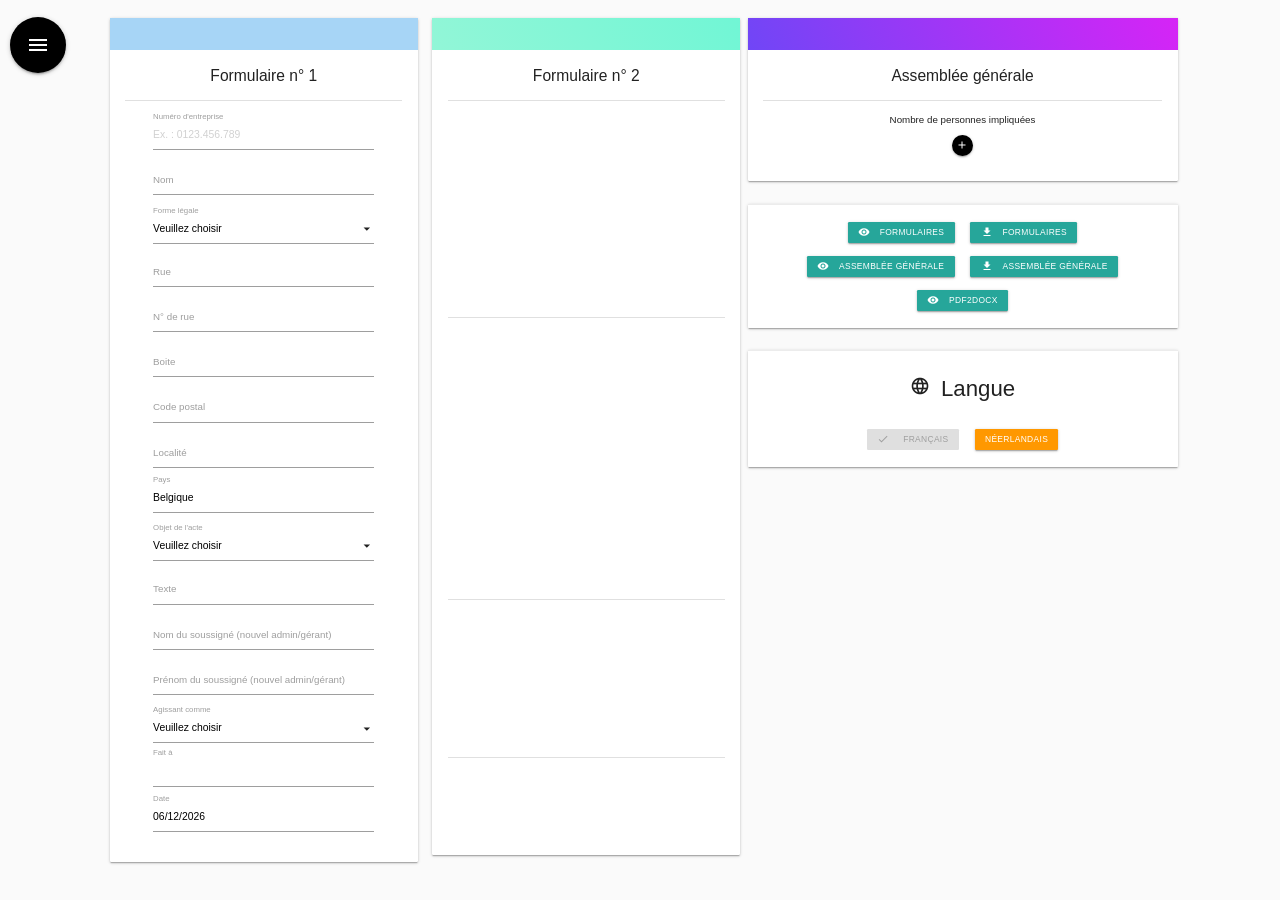
==== pages/form_fr.html @ 7737119e "Created FR and NL pages" ====
<!DOCTYPE html>
<html lang="fr">
<head>
    <meta charset="UTF-8">
    <title>Formulaire du moniteur belge</title>
    <script src="../js/jspdf.min.js"></script>
    <script src="https://cdnjs.cloudflare.com/ajax/libs/jquery/3.5.1/jquery.min.js"></script>

    <link rel="stylesheet" type="text/css" href="../css/style.css">
    <link rel="stylesheet" href="../css/materialize.min.css">
    <link href="https://fonts.googleapis.com/icon?family=Material+Icons" rel="stylesheet">
    <link rel="stylesheet" href="https://use.fontawesome.com/releases/v5.6.3/css/all.css" integrity="sha384-UHRtZLI+pbxtHCWp1t77Bi1L4ZtiqrqD80Kn4Z8NTSRyMA2Fd33n5dQ8lWUE00s/" crossorigin="anonymous">
</head>
<body>

<!-- side nav content -->
<ul id="slide-out" class="sidenav" style="width: 20%; border-top-right-radius: 2%;">
    <li>
        <div class="user-view">
            <div class="background" style="background-color: #6b002b;
                    background-image: linear-gradient(62deg, #4e001f 0%, #7e0033 100%);">
            </div>
        </div>
    </li>

    <li class="input-field" style="padding: 30px;">
        <input id="num_bce" type="text" class="materialize-textarea" placeholder="Ex. : 0123.456.789">
        <label style="padding: 30px;" for="num_bce">Numéro d'entreprise</label>
    </li>
    <li>
        <center>
            <button onclick="rechercheBCE()" class="btn-small red"><i class="material-icons left">format_list_bulleted</i> Rechercher dans la BCE</button>
        </center>
    </li>
    <li>
        <center>
            <button onclick="rechercheStatut()" class="btn-small brown"><i class="material-icons left">format_list_bulleted</i> Rechercher des statuts</button>
        </center>
    </li>
</ul>

<div style="padding: 10px; position: fixed;">
    <a href="#" data-target="slide-out" class="sidenav-trigger btn-floating btn-large waves-effect waves-light black">
        <i class="material-icons">menu</i>
    </a>
</div>


<div id="invoice_form">
    <div class="row">
        <div class="col" style="width: 30%;">
            <div class="card">
                <div class="card-image" style="background-color: rgba(167,213,246,0.6);
                            background-image: linear-gradient(62deg, #a7d5f6 0%, #a7d5f6 100%);
                            height: 50px;">
                </div>
                <div class="card-content">
                    <span class="card-title">Formulaire n° 1</span>
                    <center>
                        <div class="divider" style="margin-top: 20px; margin-bottom: 20px;"></div>
                        <div class="input-field  invoice_element" style="margin-top: 30px;">
                            <input onchange="setRecherche(value)" type="text" class="materialize-textarea" id="numero_entreprise" placeholder="Ex. : 0123.456.789">
                            <label for="numero_entreprise">Numéro d'entreprise</label>
                        </div>

                        <div class="input-field  invoice_element">
                            <input type="text" class="materialize-textarea" id="nom">
                            <label for="nom">Nom</label>
                        </div>


                        <div class="input-field invoice_element" style="margin-top: 20px;margin-bottom: 20px;">
                            <select id="select_forme_legale">
                                <option value="" disabled selected>Veuillez choisir</option>
                                <option value="Société anonyme">(SA) - Société anonyme</option>
                                <option value="Société à responsabilité limitée">(SRL) - Société à responsabilité limitée</option>
                                <option value="Société privée à responsabilité limitée">(SPRL) - Société privée à responsabilité limitée</option>
                                <option value="Société privée à responsabilité limitée starter">(SPRL-S) - Société privée à responsabilité limitée starter</option>
                                <option value="Société coopérative à responsabilité limitée">(SCRL) - Société coopérative à responsabilité limitée</option>
                                <option value="Société coopérative à responsabilité illimitée">(SCRI) - Société coopérative à responsabilité illimitée</option>
                                <option value="Société en nom collectif">(SNC) - Société en nom collectif</option>
                                <option value="Société en commandite simple">(SCS) - Société en commandite simple</option>
                                <option value="Société en commandite par actions">(SCA) - Société en commandite par actions</option>
                                <option value="Association sans but lucratif">(ASBL) - Association sans but lucratif</option>
                            </select>
                            <label for="select_forme_legale">Forme légale</label>
                        </div>

                        <div class="input-field invoice_element">
                            <input type="text" class="materialize-textarea" id="rue">
                            <label for="rue">Rue</label>
                        </div>

                        <div class="input-field  invoice_element">
                            <input type="text" class="materialize-textarea" id="numero_rue">
                            <label for="numero_rue">N° de rue</label>
                        </div>

                        <div class="input-field  invoice_element">
                            <input type="text" class="materialize-textarea" id="boite">
                            <label for="boite">Boite</label>
                        </div>

                        <div class="input-field  invoice_element">
                            <input type="text" class="materialize-textarea" id="code_postal">
                            <label for="code_postal">Code postal</label>
                        </div>

                        <div class="input-field  invoice_element">
                            <input onchange="setFaitA(this.value)" type="text" class="materialize-textarea" id="localite">
                            <label for="localite">Localité</label>
                        </div>

                        <div class="input-field  invoice_element">
                            <input type="text" class="materialize-textarea" id="pays" value="Belgique">
                            <label for="pays">Pays</label>
                        </div>

                        <div class="input-field invoice_element" style="margin-top: 20px;margin-bottom: 20px;">
                            <select onchange="checkFormeLegale()" id="select_objet_acte" multiple>
                                <option value="" disabled>Veuillez choisir</option>
                                <option value="Nomination d'un gérant">Nomination d'un gérant</option>
                                <option value="Nomination d'un administrateur">Nomination d'un administrateur</option>
                                <option value="Démission d'un gérant">Démission d'un gérant</option>
                                <option value="Démission d'un administrateur">Démission d'un administrateur</option>
                                <option value="Transfert des parts sociales">Transfert des parts sociales</option>
                                <option value="Transfert des actions">Transfert des actions</option>
                                <option value="Transfert du siège social">Transfert du siège social</option>
                                <option value="Changement de forme légale">Changement de forme légale</option>
                            </select>
                            <label>Objet de l'acte</label>
                        </div>

                        <div class="input-field  invoice_element">
                            <input type="text" class="materialize-textarea" id="texte">
                            <label for="texte">Texte</label>
                        </div>

                        <div class="input-field  invoice_element">
                            <input type="text" class="materialize-textarea" id="soussigne">
                            <label for="soussigne">Nom du soussigné (nouvel admin/gérant)</label>
                        </div>

                        <div class="input-field  invoice_element">
                            <input type="text" class="materialize-textarea" id="soussigneP">
                            <label for="soussigneP">Prénom du soussigné (nouvel admin/gérant)</label>
                        </div>

                        <div class="input-field invoice_element" style="margin-top: 20px;margin-bottom: 20px;">
                            <select id="select_agissant_comme">
                                <option value="" disabled selected>Veuillez choisir</option>
                                <option value="directeur">Directeur</option>
                                <option value="gérant">Gérant</option>
                                <option value="administrateur">Administrateur</option>
                                <option value="associé">Associé</option>
                                <option value="membre">Membre</option>
                                <option value="notaire">Notaire</option>
                                <option value="mandataire">Mandataire</option>
                                <option value="liquidateur">Liquidateur</option>
                            </select>
                            <label for="select_agissant_comme">Agissant comme</label>
                        </div>

                        <div class="input-field  invoice_element">
                            <input type="text" class="materialize-textarea" id="fait_a" placeholder="">
                            <label for="fait_a">Fait à</label>
                        </div>

                        <div class="input-field  invoice_element">
                            <input type="text" class="datepicker" id="date">
                            <label for="date">Date</label>
                        </div>
                    </center>
                </div>
            </div>
        </div>

        <div class="col" style="width: 30%;">
            <div class="card">
                <div class="card-image" style="background-color: rgba(144,246,202,0.6);
                            background-image: linear-gradient(62deg, #92f6d7 0%, #71f6d5 100%);
                            height: 50px;">
                </div>
                <div class="card-content">
                    <span class="card-title">Formulaire n° 2</span>
                    <div class="divider" style="margin-top: 20px; margin-bottom: 20px;"></div>
                    <center>

                        <div id="ancienGerant" style="visibility: hidden; margin-bottom: 20px;">
                            <span class="card-title">Ancienne gérance/administration</span>
                            <div class="input-field">
                                <input type="text" class="materialize-textarea" id="nom_ancien" style="width: 48%; margin-right: 5px;" placeholder="Nom de l'ancien gérant/admin">
                                <input type="text" class="materialize-textarea" id="prenom_ancien" style="width: 48%;" placeholder="Prénom de l'ancien gérant/admin">
                            </div>
                            <div style="margin-bottom: 20px;">
                                <button onclick="rechercherAncienGerant()" class="btn-small grey white-text"><i class="material-icons left">format_list_bulleted</i> Rechercher l'ancien gérant/admin</button>
                            </div>
                            <div class="input-field  invoice_element" style="margin-bottom: 20px;">
                                <p><label><input class='with-gap' name="sexe_gerant_ancien" type='radio' value='Male' checked/><span>Homme</span></label></p>
                                <p><label><input class='with-gap' name="sexe_gerant_ancien" type='radio' value='Femelle'/><span>Femme</span></label></p>
                            </div>
                            <div class="input-field invoice_element">
                                <input type="text" class="materialize-textarea" id="registre_national_ancien" placeholder="Ex. : 71.06.08-599.15">
                                <label for="registre_national_ancien">Numéro de registre national</label>
                            </div>
                        </div>
                        <div class="divider" style="margin-top: 20px; margin-bottom: 20px;"></div>

                        <div id="nouveauGerant" style="visibility: hidden">
                            <span class="card-title">Nouvelle gérance/administration</span>
                            <div class="input-field">
                                <input type="text" class="materialize-textarea" id="nom_new" style="width: 48%; margin-right: 5px;" placeholder="Nom du nouveau gérant/admin">
                                <input type="text" class="materialize-textarea" id="prenom_new" style="width: 48%;" placeholder="Prénom du nouveau gérant/admin">
                            </div>
                            <div class="input-field">
                                <input type="text" class="materialize-textarea" id="rue_new_gerant" style="width: 60%; margin-right: 5px;" placeholder="Rue du nouveau gérant/admin">
                                <input type="text" class="materialize-textarea" id="numero_new_gerant" style="width: 25%; margin-right: 5px;" placeholder="Numéro de rue">
                                <input type="text" class="materialize-textarea" id="boite_new_gerant" style="width: 10%;" placeholder="Boite">
                            </div>
                            <div class="input-field">
                                <input type="text" class="materialize-textarea" id="code_postal_new_gerant" style="width: 30%; margin-right: 7%;" placeholder="Code postal">
                                <input type="text" class="materialize-textarea" id="localite_new_gerant" style="width: 60%;" placeholder="Localité du nouveau gérant/admin">
                            </div>
                            <div class="input-field">
                                <input type="text" class="materialize-textarea" id="pays_new_gerant" value="Belgique" style="width: 30%; margin-right: 7%;" placeholder="Pays du nouveau gérant/admin">
                                <input type="text" class="materialize-textarea" id="registre_national_nouveau" style="width: 60%;" placeholder="Numéro de registre national">
                                <span class="helper-text">Ex. : 71.06.08-599.15</span>
                            </div>
                            <div class="input-field  invoice_element" style="margin-bottom: 20px;">
                                <p><label><input class='with-gap' name="sexe_gerant_new" type='radio' value='Male' checked/><span>Homme</span></label></p>
                                <p><label><input class='with-gap' name="sexe_gerant_new" type='radio' value='Femelle'/><span>Femme</span></label></p>
                            </div>
                        </div>
                        <div class="divider" style="margin-top: 20px; margin-bottom: 20px;"></div>

                        <div id="div_siege_new" style="visibility: hidden; margin-top: 20px;margin-bottom: 20px;">
                            <span class="card-title">Nouveau siège social</span>
                            <div class="input-field" style="margin-top: 30px;">
                                <input type="text" class="materialize-textarea" id="rue_new" style="width: 60%; margin-right: 5px;" placeholder="Rue">
                                <input type="text" class="materialize-textarea" id="numero_new" style="width: 25%; margin-right: 5px;" placeholder="Numéro de rue">
                                <input type="text" class="materialize-textarea" id="boite_new" style="width: 10%;" placeholder="Boite">
                            </div>
                            <div class="input-field" style="margin-top: 30px;">
                                <input type="text" class="materialize-textarea" id="code_postal_new" style="width: 30%; margin-right: 7%;" placeholder="Code postal">
                                <input type="text" class="materialize-textarea" id="localite_new" style="width: 30%; margin-right: 7%;" placeholder="Localité">
                                <input type="text" class="materialize-textarea" id="pays_new" value="Belgique" style="width: 22%;" placeholder="Pays">
                            </div>
                        </div>
                        <div class="divider" style="margin-top: 20px; margin-bottom: 20px;"></div>

                        <div id="div_forme_legale_new" class="input-field invoice_element" style="margin-top: 20px;margin-bottom: 20px; visibility: hidden;">
                            <span class="card-title">Nouvelle forme légale</span>
                            <select id="select_forme_legale_new">
                                <option value="" disabled selected>Veuillez choisir</option>
                                <option value="Société anonyme">(SA) - Société anonyme</option>
                                <option value="Société à responsabilité limitée">(SRL) - Société à responsabilité limitée</option>
                                <option value="Société privée à responsabilité limitée">(SPRL) - Société privée à responsabilité limitée</option>
                                <option value="Société privée à responsabilité limitée starter">(SPRL-S) - Société privée à responsabilité limitée starter</option>
                                <option value="Société coopérative à responsabilité limitée">(SCRL) - Société coopérative à responsabilité limitée</option>
                                <option value="Société coopérative à responsabilité illimitée">(SCRI) - Société coopérative à responsabilité illimitée</option>
                                <option value="Société en nom collectif">(SNC) - Société en nom collectif</option>
                                <option value="Société en commandite simple">(SCS) - Société en commandite simple</option>
                                <option value="Société en commandite par actions">(SCA) - Société en commandite par actions</option>
                                <option value="Association sans but lucratif">(ASBL) - Association sans but lucratif</option>
                            </select>

                        </div>
                    </center>
                </div>
            </div>
        </div>

        <div class="col" style="width: 40%;">
            <div class="row">
                <div class="card">
                    <div class="card-image" style="background-color: rgba(204,117,246,0.6);
                                background-image: linear-gradient(62deg, #7046f6 0%, #d624f6 100%);
                                height: 50px;">
                    </div>
                    <div class="card-content">
                        <span class="card-title">Assemblée générale</span>
                        <center>

                            <div class="divider" style="margin-top: 20px; margin-bottom: 20px;"></div>

                            <div class="input-field invoice_element">
                                <p style="margin-bottom: 10px;">Nombre de personnes impliquées</p>
                                <a onclick="ajouterDesPersonnes()" id="nb" class="btn-floating btn-small waves-effect waves-light black"><i class="material-icons">add</i></a>
                            </div>
                            <div id="div_nb"></div>

                        </center>
                    </div>
                </div>
            </div>

            <div class="row">
                <div class="card">
                    <div class="card-action">
                        <button onclick="generateForms(false)" class="btn-small" style="margin: 10px 10px 10px 10px"><i class="material-icons left">remove_red_eye</i> Formulaires</button>
                        <button onclick="generateForms(true)" class="btn-small" style="margin: 10px 10px 10px 10px"><i class="material-icons left">file_download</i>  Formulaires</button>
                        <button onclick="generateAG(false)" class="btn-small" style="margin: 10px 10px 10px 10px"><i class="material-icons left">remove_red_eye</i> Assemblée générale</button>
                        <button onclick="generateAG(true)" class="btn-small" style="margin: 10px 10px 10px 10px"><i class="material-icons left">file_download</i>  Assemblée générale</button>
                        <button onclick="window.open('https://pdf2docx.com/fr/', '_blank')" class="btn-small" style="margin: 10px;"><i class="material-icons left">remove_red_eye</i>PDF2DOCX</button>
                    </div>
                </div>
            </div>

            <div class="row">
                <div class="card">
                    <div class="card-action">
                        <div class="row">
                            <h4><span class="material-icons huge">language</span>&ensp;Langue</h4>
                        </div>
                        <button id="setLanguageToFr" onclick="window.location.href='form_fr.html'" class="btn-small light-blue" style="margin: 10px 10px 10px 10px">Français</button>
                        <button id="setLanguageToNl" onclick="window.location.href='form_nl.html'" class="btn-small orange" style="margin: 10px 10px 10px 10px">Néerlandais</button>
                    </div>
                </div>
            </div>
        </div>
    </div>
</div>
</body>


<script src="../js/materialize.min.js"></script>
<script src="../js/fr/generate_forms.js"></script>
<script src="../js/fr/generate_general_assembly.js"></script>
<script src="../js/docx.js"></script>
<script>
    let language = 'fr';
    setLanguage(language);

    var personID = 0;
    var cessionID = [];

    document.addEventListener('DOMContentLoaded', function() {
        var elems = document.querySelectorAll('.sidenav');
        var instances = M.Sidenav.init(elems, {});
    });

    $(document).ready(function(){
        $('select').formSelect();
    });

    $(document).ready(function(){
        $('.datepicker').datepicker({autoClose: true, format: "dd/mm/yyyy"}).val();
    });

    document.getElementById('date').value = new Date().toLocaleDateString('fr-BE');

    function setLanguage(lang) {
        let fr_button = document.getElementById('setLanguageToFr');
        let nl_button = document.getElementById('setLanguageToNl');

        if (lang === 'fr') {
            if (nl_button.disabled) {
                nl_button.disabled = false;
                nl_button.innerHTML = 'Néerlandais';
            }

            fr_button.innerHTML = '<i class="material-icons left">done</i>&ensp;Français';
            fr_button.disabled = true;
            language = 'fr';
        }

        if (lang === 'nl') {
            if (fr_button.disabled) {
                fr_button.disabled = false;
                fr_button.innerHTML = 'Français';
            }

            nl_button.innerHTML = '<i class="material-icons left">done</i>&ensp;Néerlandais';
            nl_button.disabled = true;
            language = 'nl';
        }
    }

    function setFaitA(text){
        document.getElementById('fait_a').value = text;
    }

    function checkFormeLegale() {
        var liste = $('#select_objet_acte').val();
        if(liste.indexOf('Changement de forme légale') >= 0){

            document.getElementById('div_forme_legale_new').style.visibility = 'initial';
        }
        else{
            document.getElementById('select_forme_legale_new').value = "";
            document.getElementById('div_forme_legale_new').style.visibility = 'hidden';
        }

        if(liste.indexOf('Transfert du siège social') >= 0){
            document.getElementById('div_siege_new').style.visibility = 'initial';
        }
        else{
            document.getElementById('rue_new').value = "";
            document.getElementById('numero_new').value = "";
            document.getElementById('boite_new').value = "";
            document.getElementById('code_postal_new').value = "";
            document.getElementById('localite_new').value = "";
            document.getElementById('pays_new').value = "Belgique";
            document.getElementById('div_siege_new').style.visibility = 'hidden';
        }

        if(liste.indexOf('Démission d\'un gérant') >= 0 || liste.indexOf('Démission d\'un administrateur') >= 0)
        {document.getElementById('ancienGerant').style.visibility = 'initial';}
        else {document.getElementById('ancienGerant').style.visibility = 'hidden';}

        if(liste.indexOf('Nomination d\'un gérant') >= 0 || liste.indexOf('Nomination d\'un administrateur') >= 0)
        {document.getElementById('nouveauGerant').style.visibility = 'initial';}
        else {document.getElementById('nouveauGerant').style.visibility = 'hidden';}

    }

    function ajouterDesPersonnes(){
        var node = "node_" + personID;
        var actualPersonID = personID;
        var div = document.createElement('div');
        var input1 = document.createElement('input1');
        var input2 = document.createElement('input2');
        var input3 = document.createElement('input3');
        var sexe = document.createElement('radio');
        var president = document.createElement('radio');
        var type = document.createElement('radio');
        var ancien = document.createElement('radio');
        var cession = document.createElement('check');
        var remove = document.createElement('p');
        var cessions = document.createElement('div');
        div.setAttribute('class', "input-field invoice_element card");
        div.setAttribute('id', node);
        div.setAttribute('style', 'padding: 10px;');
        cessions.setAttribute('id', 'cess_de_'+ actualPersonID);
        input1.innerHTML = "<input style='width: 48%; margin-right: 10px;' type='text' id='nb_"+actualPersonID+"_N' placeholder='Nom'>";
        input2.innerHTML = "<input style='width: 48%' type='text' id='nb_"+actualPersonID+"_P' placeholder='Prénom'>";
        sexe.innerHTML = "<p><label><input class='with-gap' name='nb_"+actualPersonID+"_S' type='radio' value='Monsieur' checked/><span>Homme</span> </label></p>";
        sexe.innerHTML += "<p><label><input class='with-gap' name='nb_"+actualPersonID+"_S' type='radio' value='Madame'/><span>Femme</span> </label></p>";
        president.innerHTML += "<p><label><input name='president' type='checkbox'/><span>Préside la séance</span></label></p>";
        ancien.innerHTML += "<p><label><input name='nb_"+actualPersonID+"_AG' type='checkbox' value='n'/><span>Ancien gérant</span></label></p>";
        type.innerHTML = "<p><label><input name='nb_"+actualPersonID+"_T' type='radio' value='a' checked/><span>Ancien</span></label></p>";
        type.innerHTML += "<p><label><input name='nb_"+actualPersonID+"_T' type='radio' value='n'/><span>Nouveau</span></label></p>";
        input3.innerHTML += "<input style='width: 25%' type='number' id='nb_"+actualPersonID+"_TotParts' class='right-align' placeholder='Parts possédés'>";
        cession.innerHTML += "<a onclick=\"ajouterDesCessions("+actualPersonID+")\" class=\"btn-small waves-effect waves-light blue\" style='margin-top: 5px;margin-bottom: 5px;'>Transfert</a><div id='nb_"+actualPersonID+"_Cession'></div>";
        remove.innerHTML += "<a class='btn-floating btn-small waves-effect waves-light red' onclick='removeElement("+node+")' ><i class='material-icons'>remove</i></a>";

        div.appendChild(input1);
        div.appendChild(input2);
        div.appendChild(sexe);
        div.appendChild(president);
        div.appendChild(ancien);
        div.appendChild(type);
        div.appendChild(cession);
        div.appendChild(input3);
        div.appendChild(remove);
        div.appendChild(cessions);
        document.getElementById('div_nb').appendChild(div);
        cessionID[personID] = 0;
        personID++;
    }

    function removeElement(childID){
        let parent = document.getElementById('div_nb');
        parent.removeChild(childID);
    }

    function setRecherche(res){
        document.getElementById('num_bce').value = res;
    }

    function rechercheStatut(){
        var num = document.getElementById('num_bce').value;
        window.open("http://www.ejustice.just.fgov.be/cgi_tsv/tsv_rech.pl?language=fr&btw=" + num + "&liste=Liste", '_blank');
    }

    function rechercheBCE(){
        var num = document.getElementById('num_bce').value;
        window.open("https://kbopub.economie.fgov.be/kbopub/zoeknummerform.html?lang=fr&nummer=" + num + "&actionLu=Zoek", '_blank');
    }

    function ajouterDesCessions(person){
        var node = "cession_" + cessionID[person] + "_de_" + person;
        var div = document.createElement('div');
        var input1 = document.createElement('input1');
        var input2 = document.createElement('input2');
        var sexe = document.createElement('radio');
        var parts = document.createElement('input3');
        // var remove = document.createElement('removee');
        div.setAttribute('class', "input-field invoice_element card");
        div.setAttribute('id', node);
        div.setAttribute('style', 'padding: 10px; width: 80%;');

        input1.innerHTML = "<input type='text' placeholder='Nom du receveur'><br/>";
        input2.innerHTML = "<input type='text' placeholder='Prénom du receveur'><br/>";
        sexe.innerHTML = "<p><label><input class='with-gap' name='sexe_"+node+"' type='radio' value='Monsieur' checked/><span>Homme</span> </label></p>";
        sexe.innerHTML += "<p><label><input class='with-gap' name='sexe_"+node+"' type='radio' value='Madame'/><span>Femme</span> </label></p>";
        parts.innerHTML = "<input type='number' placeholder='Parts attribués'>";
        // remove.innerHTML += "<a class='btn-floating btn-small waves-effect waves-light blue' onclick='removeParts("+node+", "+person+")' ><i class='material-icons'>remove</i></a>";

        div.appendChild(input1);
        div.appendChild(input2);
        div.appendChild(sexe);
        div.appendChild(parts);
        // div.appendChild(remove);
        document.getElementById("cess_de_"+person+"").appendChild(div);
        cessionID[person]++;
    }

    function removeParts(id, parentId){
        var idParent = 'cess_de_'+parentId;
        let parent = document.getElementById(idParent);
        parent.removeChild(id);
    }

    function rechercherAncienGerant() {
        var trouver = false;
        for(var i=0; i<document.getElementById('div_nb').childElementCount; i++){
            var id_type = document.getElementsByName('nb_'+i+'_AG');
            if (id_type[0].checked) {
                document.getElementById('nom_ancien').value = document.getElementById('nb_'+i+'_N').value;
                document.getElementById('prenom_ancien').value = document.getElementById('nb_'+i+'_P').value;

                var male = false;
                var femelle = false;
                var id_sexe_rechercher = document.getElementsByName('nb_'+i+'_S');
                if (id_sexe_rechercher[0].checked) male = true;
                if (id_sexe_rechercher[1].checked) femelle = true;

                if (male) document.getElementsByName('sexe_gerant_ancien')[0].checked = true;
                if (femelle) document.getElementsByName('sexe_gerant_ancien')[1].checked = true;
                trouver = true;
            }
        }
        if (!trouver){
            document.getElementById('nom_ancien').value = "";
            document.getElementById('prenom_ancien').value = "";
            document.getElementsByName('sexe_gerant_ancien')[0].checked = true;
        }
    }

</script>

</html>
---- css/style.css ----
#invoice_form {
    zoom: 65%;
    margin: auto;
    padding: 10px;
    border-radius: 10px;
    border: 20px;
    margin-top: 10px;
    text-align: center;
    width: 85%;
    height: auto;
}

.invoice_element {
    width: 80%;
}

body {
    margin: auto;
    background: #fafafa;
}

img {
    max-width: 100%;
    max-height: 100%;
}

#logo_display {
    margin: 10px;
    text-align: center;
}

.autocomplete-suggestions {
    text-align: left; cursor: default; border: 1px solid #ccc; border-top: 0; background: #fff; box-shadow: -1px 1px 3px rgba(0,0,0,.1);

    /* core styles should not be changed */
    position: absolute; display: none; z-index: 9999; max-height: 254px; overflow: hidden; overflow-y: auto; box-sizing: border-box;
}
.autocomplete-suggestion { position: relative; padding: 0 .6em; line-height: 23px; white-space: nowrap; overflow: hidden; text-overflow: ellipsis; font-size: 1.02em; color: #333; }
.autocomplete-suggestion b { font-weight: normal; color: #1f8dd6; }
.autocomplete-suggestion.selected { background: #f0f0f0; }

.center {
    position: absolute;
    top: 50%;
    left: 50%;
    transform: translate(-50%, -50%);
}

.leftm75 {
    margin-left: 75px;
}

.huge {
    font-size: 2rem !important;
    text-align: center !important;
}
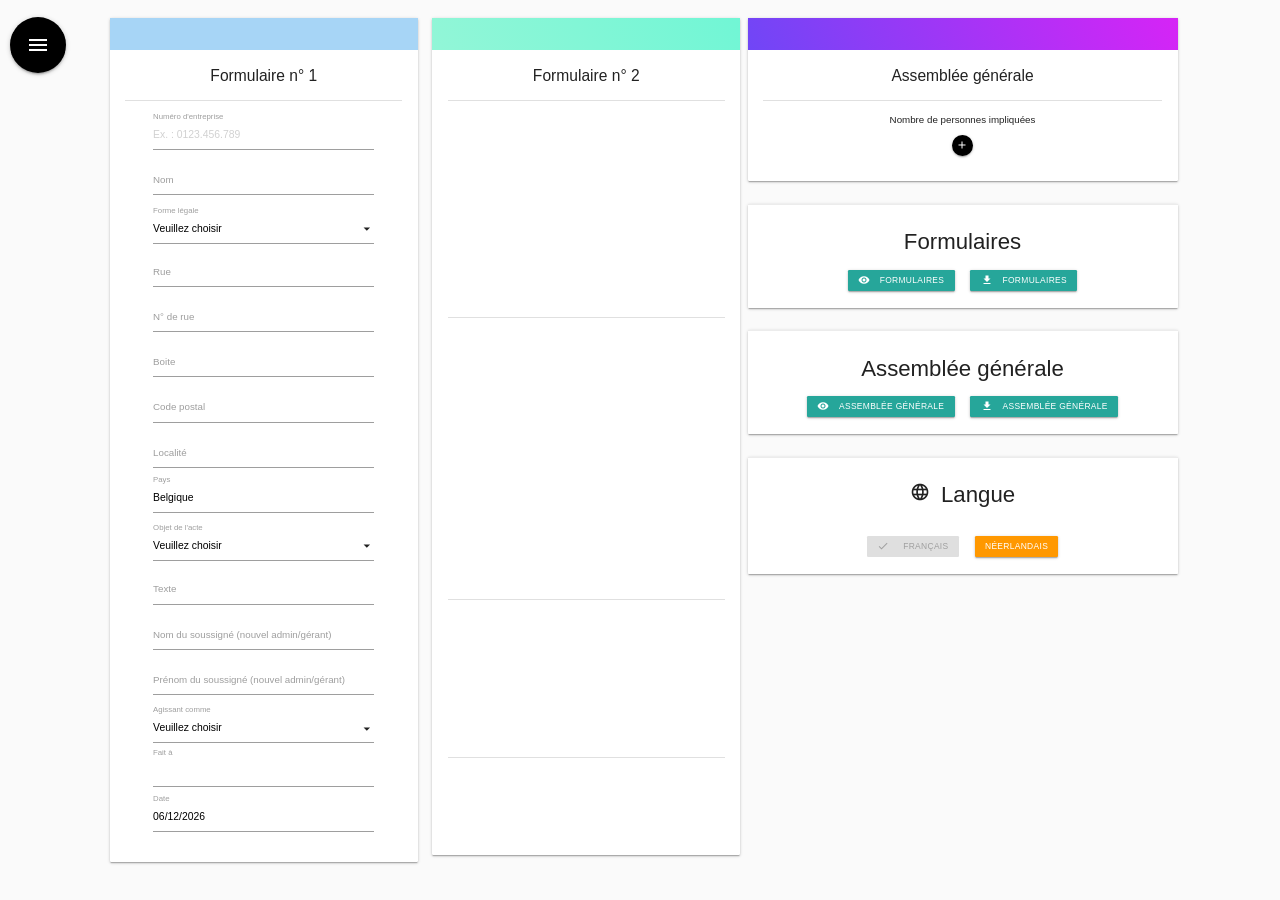
==== commit f9b67434: "Fixed an undefined text" ====
--- a/pages/form_fr.html
+++ b/pages/form_fr.html
@@ -5,7 +5,7 @@
     <title>Formulaire du moniteur belge</title>
     <script src="../js/jspdf.min.js"></script>
     <script src="https://cdnjs.cloudflare.com/ajax/libs/jquery/3.5.1/jquery.min.js"></script>
-
+    <link rel="icon" type="image/png" href="../img/favicon.ico"/>
     <link rel="stylesheet" type="text/css" href="../css/style.css">
     <link rel="stylesheet" href="../css/materialize.min.css">
     <link href="https://fonts.googleapis.com/icon?family=Material+Icons" rel="stylesheet">
@@ -117,7 +117,7 @@
                         </div>
 
                         <div class="input-field invoice_element" style="margin-top: 20px;margin-bottom: 20px;">
-                            <select onchange="checkFormeLegale()" id="select_objet_acte" multiple>
+                            <select onchange="displayForm2Section()" id="select_objet_acte" multiple>
                                 <option value="" disabled>Veuillez choisir</option>
                                 <option value="Nomination d'un gérant">Nomination d'un gérant</option>
                                 <option value="Nomination d'un administrateur">Nomination d'un administrateur</option>
@@ -297,11 +297,21 @@
             <div class="row">
                 <div class="card">
                     <div class="card-action">
+                        <h4>Formulaires</h4>
                         <button onclick="generateForms(false)" class="btn-small" style="margin: 10px 10px 10px 10px"><i class="material-icons left">remove_red_eye</i> Formulaires</button>
                         <button onclick="generateForms(true)" class="btn-small" style="margin: 10px 10px 10px 10px"><i class="material-icons left">file_download</i>  Formulaires</button>
+<!--                        <button onclick="window.open('https://pdf2docx.com/fr/', '_blank')" class="btn-small" style="margin: 10px;"><i class="material-icons left">remove_red_eye</i>PDF2DOCX</button>-->
+                    </div>
+                </div>
+            </div>
+
+            <div class="row">
+                <div class="card">
+                    <div class="card-action">
+                        <h4>Assemblée générale</h4>
                         <button onclick="generateAG(false)" class="btn-small" style="margin: 10px 10px 10px 10px"><i class="material-icons left">remove_red_eye</i> Assemblée générale</button>
                         <button onclick="generateAG(true)" class="btn-small" style="margin: 10px 10px 10px 10px"><i class="material-icons left">file_download</i>  Assemblée générale</button>
-                        <button onclick="window.open('https://pdf2docx.com/fr/', '_blank')" class="btn-small" style="margin: 10px;"><i class="material-icons left">remove_red_eye</i>PDF2DOCX</button>
+<!--                        <button onclick="window.open('https://pdf2docx.com/fr/', '_blank')" class="btn-small" style="margin: 10px;"><i class="material-icons left">remove_red_eye</i>PDF2DOCX</button>-->
                     </div>
                 </div>
             </div>
@@ -331,12 +341,12 @@
     let language = 'fr';
     setLanguage(language);
 
-    var personID = 0;
-    var cessionID = [];
+    let personID = 0;
+    let cessionID = [];
 
     document.addEventListener('DOMContentLoaded', function() {
-        var elems = document.querySelectorAll('.sidenav');
-        var instances = M.Sidenav.init(elems, {});
+        let elems = document.querySelectorAll('.sidenav');
+        let instances = M.Sidenav.init(elems, {});
     });
 
     $(document).ready(function(){
@@ -380,8 +390,8 @@
         document.getElementById('fait_a').value = text;
     }
 
-    function checkFormeLegale() {
-        var liste = $('#select_objet_acte').val();
+    function displayForm2Section() {
+        let liste = $('#select_objet_acte').val();
         if(liste.indexOf('Changement de forme légale') >= 0){
 
             document.getElementById('div_forme_legale_new').style.visibility = 'initial';
@@ -415,19 +425,19 @@
     }
 
     function ajouterDesPersonnes(){
-        var node = "node_" + personID;
-        var actualPersonID = personID;
-        var div = document.createElement('div');
-        var input1 = document.createElement('input1');
-        var input2 = document.createElement('input2');
-        var input3 = document.createElement('input3');
-        var sexe = document.createElement('radio');
-        var president = document.createElement('radio');
-        var type = document.createElement('radio');
-        var ancien = document.createElement('radio');
-        var cession = document.createElement('check');
-        var remove = document.createElement('p');
-        var cessions = document.createElement('div');
+        let node = "node_" + personID;
+        let actualPersonID = personID;
+        let div = document.createElement('div');
+        let input1 = document.createElement('input1');
+        let input2 = document.createElement('input2');
+        let input3 = document.createElement('input3');
+        let sexe = document.createElement('radio');
+        let president = document.createElement('radio');
+        let type = document.createElement('radio');
+        let ancien = document.createElement('radio');
+        let cession = document.createElement('check');
+        let remove = document.createElement('p');
+        let cessions = document.createElement('div');
         div.setAttribute('class', "input-field invoice_element card");
         div.setAttribute('id', node);
         div.setAttribute('style', 'padding: 10px;');
@@ -469,23 +479,23 @@
     }
 
     function rechercheStatut(){
-        var num = document.getElementById('num_bce').value;
+        let num = document.getElementById('num_bce').value;
         window.open("http://www.ejustice.just.fgov.be/cgi_tsv/tsv_rech.pl?language=fr&btw=" + num + "&liste=Liste", '_blank');
     }
 
     function rechercheBCE(){
-        var num = document.getElementById('num_bce').value;
+        let num = document.getElementById('num_bce').value;
         window.open("https://kbopub.economie.fgov.be/kbopub/zoeknummerform.html?lang=fr&nummer=" + num + "&actionLu=Zoek", '_blank');
     }
 
     function ajouterDesCessions(person){
-        var node = "cession_" + cessionID[person] + "_de_" + person;
-        var div = document.createElement('div');
-        var input1 = document.createElement('input1');
-        var input2 = document.createElement('input2');
-        var sexe = document.createElement('radio');
-        var parts = document.createElement('input3');
-        // var remove = document.createElement('removee');
+        let node = "cession_" + cessionID[person] + "_de_" + person;
+        let div = document.createElement('div');
+        let input1 = document.createElement('input1');
+        let input2 = document.createElement('input2');
+        let sexe = document.createElement('radio');
+        let parts = document.createElement('input3');
+        // let remove = document.createElement('removee');
         div.setAttribute('class', "input-field invoice_element card");
         div.setAttribute('id', node);
         div.setAttribute('style', 'padding: 10px; width: 80%;');
@@ -507,22 +517,22 @@
     }
 
     function removeParts(id, parentId){
-        var idParent = 'cess_de_'+parentId;
+        let idParent = 'cess_de_'+parentId;
         let parent = document.getElementById(idParent);
         parent.removeChild(id);
     }
 
     function rechercherAncienGerant() {
-        var trouver = false;
-        for(var i=0; i<document.getElementById('div_nb').childElementCount; i++){
-            var id_type = document.getElementsByName('nb_'+i+'_AG');
+        let trouver = false;
+        for(let i=0; i<document.getElementById('div_nb').childElementCount; i++){
+            let id_type = document.getElementsByName('nb_'+i+'_AG');
             if (id_type[0].checked) {
                 document.getElementById('nom_ancien').value = document.getElementById('nb_'+i+'_N').value;
                 document.getElementById('prenom_ancien').value = document.getElementById('nb_'+i+'_P').value;
 
-                var male = false;
-                var femelle = false;
-                var id_sexe_rechercher = document.getElementsByName('nb_'+i+'_S');
+                let male = false;
+                let femelle = false;
+                let id_sexe_rechercher = document.getElementsByName('nb_'+i+'_S');
                 if (id_sexe_rechercher[0].checked) male = true;
                 if (id_sexe_rechercher[1].checked) femelle = true;
 
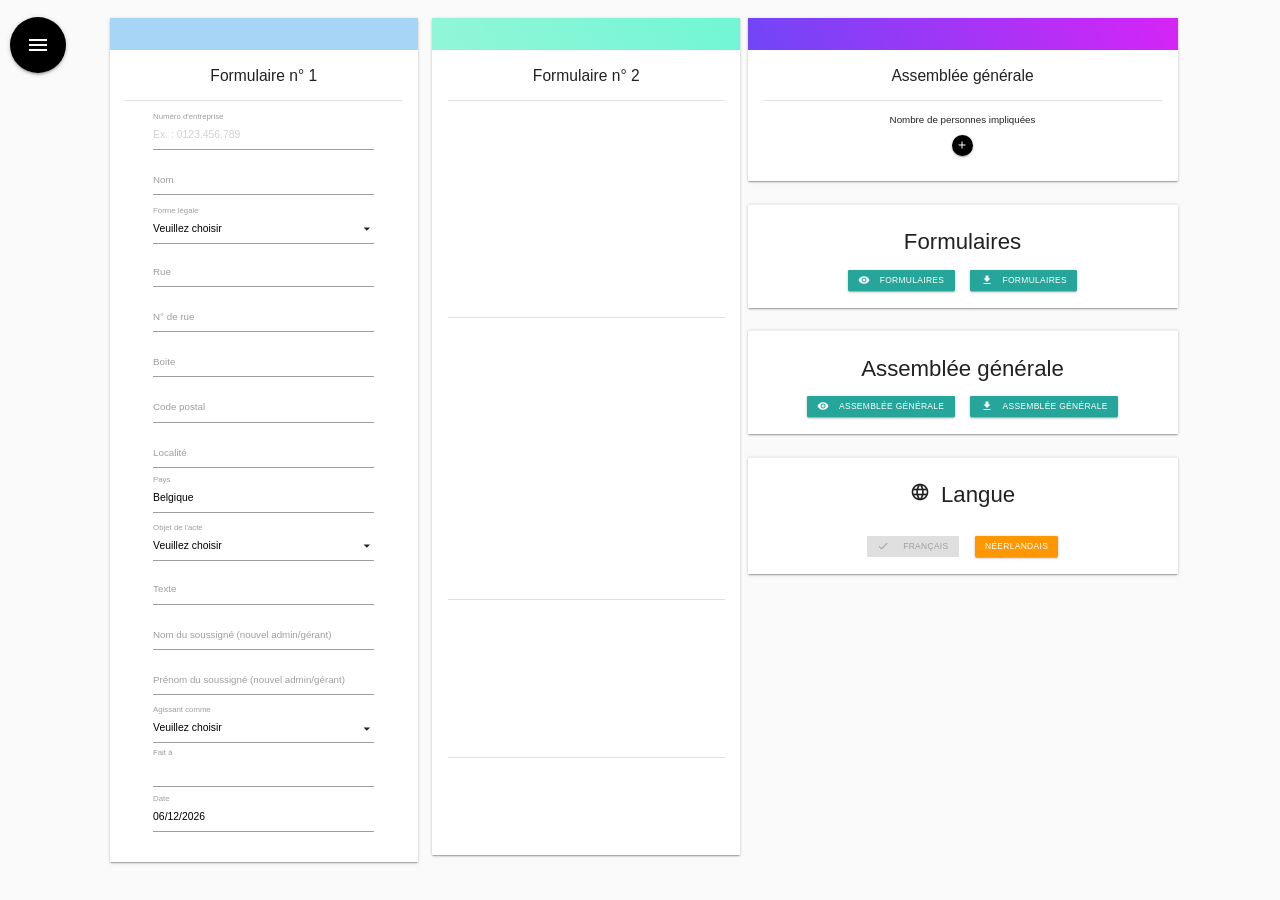
==== commit 4dc7972a: "Added fullscreen preloading to the forms" ====
--- a/pages/form_fr.html
+++ b/pages/form_fr.html
@@ -331,6 +331,23 @@
     </div>
 </div>
 </body>
+
+<!-- Full screen preloader -->
+<div class="main-loader">
+    <div class="preloader-wrapper big active">
+        <div class="spinner-layer spinner-blue-only">
+            <div class="circle-clipper left">
+                <div class="circle"></div>
+            </div>
+            <div class="gap-patch">
+                <div class="circle"></div>
+            </div>
+            <div class="circle-clipper right">
+                <div class="circle"></div>
+            </div>
+        </div>
+    </div>
+</div>
 
 
 <script src="../js/materialize.min.js"></script>
--- a/css/style.css
+++ b/css/style.css
@@ -8,6 +8,19 @@
     text-align: center;
     width: 85%;
     height: auto;
+}
+
+.main-loader {
+    top: 0;
+    left: 0;
+    width: 100%;
+    height: 100%;
+    position: fixed;
+    display: none;
+    align-items: center;
+    justify-content: center;
+    background-color: rgba(255, 255, 255, 0.8);
+    z-index: 999;
 }
 
 .invoice_element {
